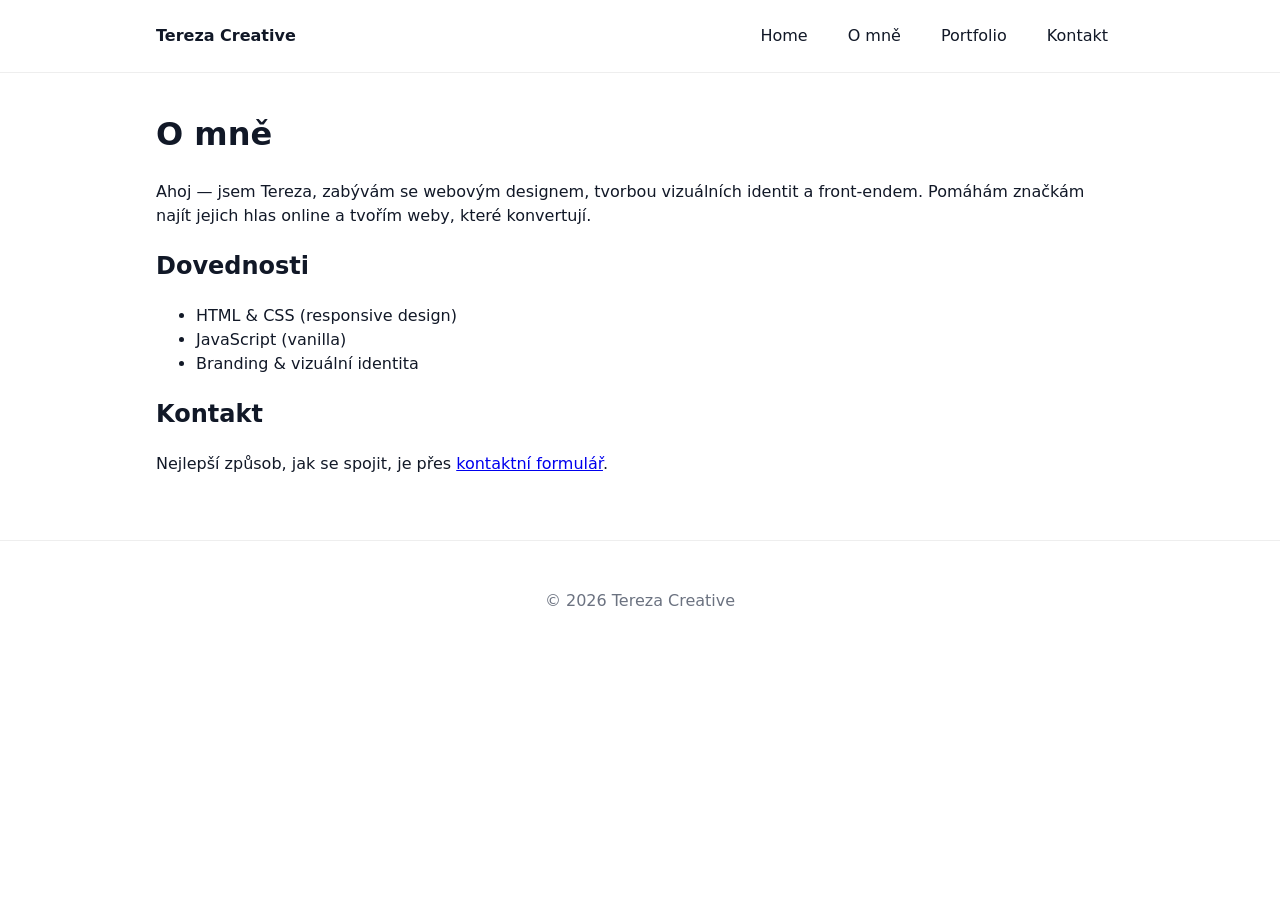
==== about.html @ f1cac3b9 "Add initial multi-page static site (index, about, portfolio, contact) + assets, CSS and JS" ====
<!doctype html>
<html lang="cs">
<head>
  <meta charset="utf-8">
  <meta name="viewport" content="width=device-width,initial-scale=1">
  <title>O mně — Tereza Creative</title>
  <meta name="description" content="O mně — Tereza, designerka a web developerka.">
  <link rel="stylesheet" href="/css/styles.css">
</head>
<body>
  <header class="site-header">
    <div class="container">
      <a class="brand" href="/">Tereza Creative</a>
      <button id="nav-toggle-2" class="nav-toggle" aria-expanded="false">☰</button>
      <nav id="site-nav-2" class="site-nav">
        <a href="/">Home</a>
        <a href="/about.html">O mně</a>
        <a href="/portfolio.html">Portfolio</a>
        <a href="/contact.html">Kontakt</a>
      </nav>
    </div>
  </header>

  <main class="container">
    <h1>O mně</h1>
    <p>Ahoj — jsem Tereza, zabývám se webovým designem, tvorbou vizuálních identit a front-endem. Pomáhám značkám najít jejich hlas online a tvořím weby, které konvertují.</p>

    <h2>Dovednosti</h2>
    <ul>
      <li>HTML & CSS (responsive design)</li>
      <li>JavaScript (vanilla)</li>
      <li>Branding & vizuální identita</li>
    </ul>

    <h2>Kontakt</h2>
    <p>Nejlepší způsob, jak se spojit, je přes <a href="/contact.html">kontaktní formulář</a>.</p>
  </main>

  <footer class="site-footer">
    <div class="container">
      <p>&copy; <span id="year-2"></span> Tereza Creative</p>
    </div>
  </footer>

  <script src="/js/main.js"></script>
</body>
</html>
---- css/styles.css ----
/* Basic CSS for Tereza Creative site - mobile first */
:root{
  --accent:#d6336c;
  --bg:#ffffff;
  --text:#111827;
  --muted:#6b7280;
}
*{box-sizing:border-box}
html,body{height:100%}
body{margin:0;font-family:Inter, system-ui, -apple-system, "Segoe UI", Roboto, "Helvetica Neue", Arial;line-height:1.5;color:var(--text);background:var(--bg)}
.container{max-width:1000px;margin:0 auto;padding:1rem}
.site-header{border-bottom:1px solid #eee}
.site-header .container{display:flex;align-items:center;justify-content:space-between}
.brand{font-weight:700;text-decoration:none;color:var(--text)}
.nav-toggle{display:inline-block;background:none;border:0;font-size:1.25rem}
.site-nav{display:none}
.site-nav a{display:block;padding:0.5rem 1rem;text-decoration:none;color:var(--text)}
.hero{padding:3rem 0;text-align:center;background:linear-gradient(180deg, #fff 0%, #fff 100%)}
.hero h1{margin:0 0 .5rem;font-size:1.75rem}
.btn{display:inline-block;padding:.6rem 1rem;background:var(--accent);color:white;border-radius:6px;text-decoration:none}
.intro h2{margin-top:1rem}
.grid{display:grid;gap:1rem}
.grid-3{grid-template-columns:1fr}
.card{display:block;border:1px solid #eee;padding:.5rem;border-radius:8px;text-decoration:none;color:inherit}
.card img{width:100%;height:150px;object-fit:cover;border-radius:4px}
.small{max-width:780px}
.site-footer{border-top:1px solid #eee;padding:1rem 0;margin-top:2rem;text-align:center;color:var(--muted)}
.lightbox{position:fixed;inset:0;display:none;align-items:center;justify-content:center;background:rgba(0,0,0,0.75);z-index:200}
.lightbox img{max-width:90%;max-height:80%}
.lightbox-close{position:absolute;top:1rem;right:1rem;background:none;border:0;color:white;font-size:1.5rem}
.portfolio-item{cursor:pointer}
.portfolio-item img{width:100%;height:200px;object-fit:cover;border-radius:6px}
label{display:block;margin-top:.75rem}
input,textarea{width:100%;padding:.5rem;border:1px solid #ddd;border-radius:6px;margin-top:.25rem}
/* Larger screens */
@media(min-width:640px){
  .grid-3{grid-template-columns:repeat(3,1fr)}
  .site-nav{display:flex;gap:.5rem}
  .nav-toggle{display:none}
  .hero h1{font-size:2.25rem}
}
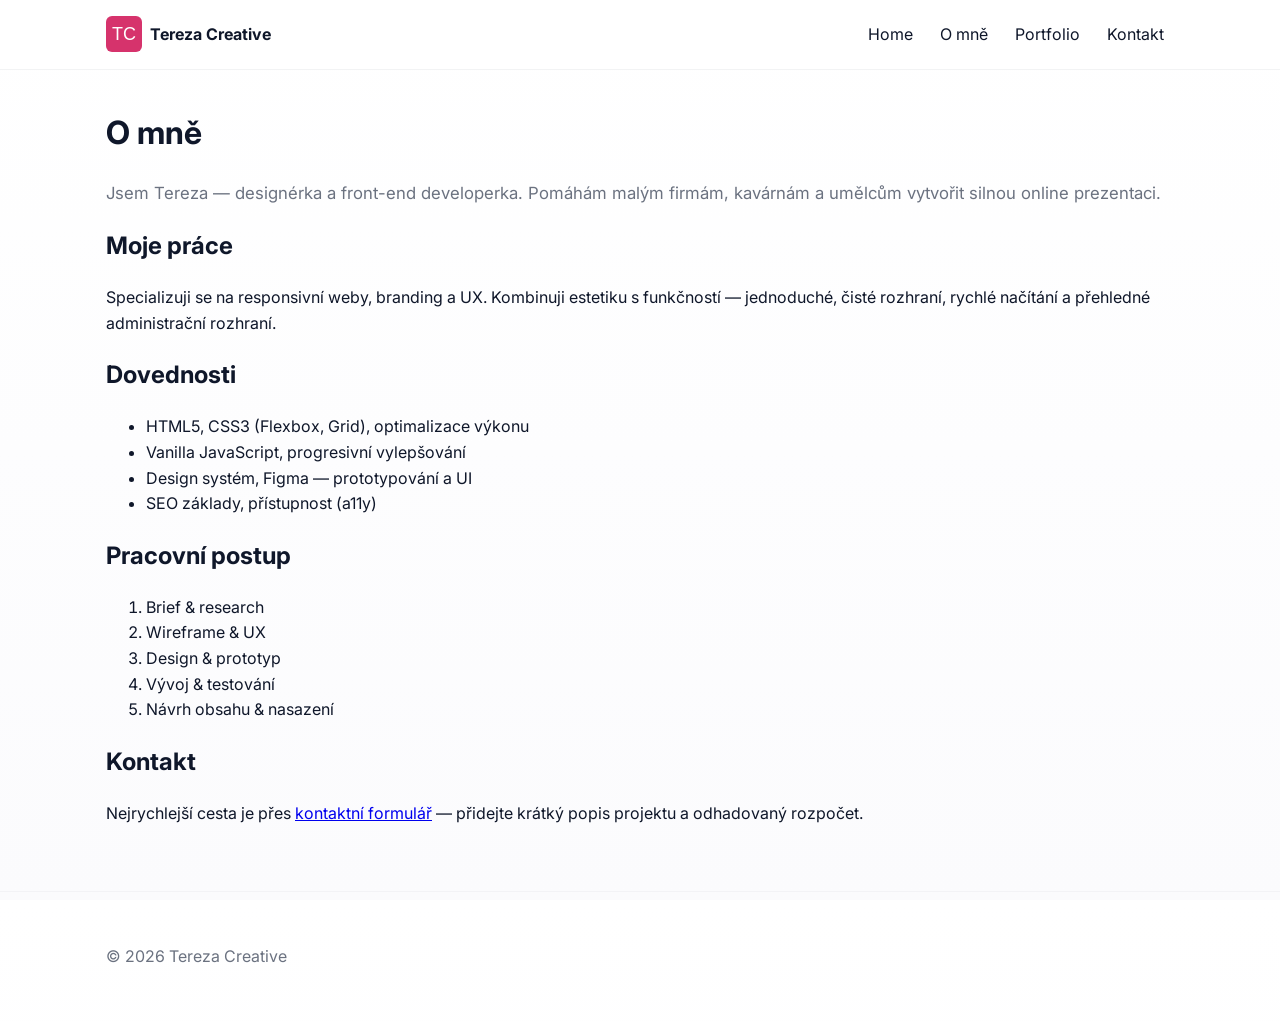
==== commit 7cad0a0d: "Enhance site: final design, add services/testimonials/cta/blog preview, improved CSS/JS, assets" ====
--- a/about.html
+++ b/about.html
@@ -4,14 +4,14 @@
   <meta charset="utf-8">
   <meta name="viewport" content="width=device-width,initial-scale=1">
   <title>O mně — Tereza Creative</title>
-  <meta name="description" content="O mně — Tereza, designerka a web developerka.">
+  <meta name="description" content="O mně — Tereza, designerka a front-end developerka. Pomáhám značkám s weby a vizuálním stylem.">
   <link rel="stylesheet" href="/css/styles.css">
 </head>
 <body>
   <header class="site-header">
-    <div class="container">
-      <a class="brand" href="/">Tereza Creative</a>
-      <button id="nav-toggle-2" class="nav-toggle" aria-expanded="false">☰</button>
+    <div class="container header-inner">
+      <a class="brand" href="/"><img src="/assets/favicon.svg" class="logo" alt="Tereza Creative"> Tereza Creative</a>
+      <button id="nav-toggle-2" class="nav-toggle" aria-expanded="false">Menu</button>
       <nav id="site-nav-2" class="site-nav">
         <a href="/">Home</a>
         <a href="/about.html">O mně</a>
@@ -21,19 +21,40 @@
     </div>
   </header>
 
-  <main class="container">
+  <main class="container about">
     <h1>O mně</h1>
-    <p>Ahoj — jsem Tereza, zabývám se webovým designem, tvorbou vizuálních identit a front-endem. Pomáhám značkám najít jejich hlas online a tvořím weby, které konvertují.</p>
+    <p class="lead">Jsem Tereza — designérka a front-end developerka. Pomáhám malým firmám, kavárnám a umělcům vytvořit silnou online prezentaci.</p>
 
-    <h2>Dovednosti</h2>
-    <ul>
-      <li>HTML & CSS (responsive design)</li>
-      <li>JavaScript (vanilla)</li>
-      <li>Branding & vizuální identita</li>
-    </ul>
+    <section>
+      <h2>Moje práce</h2>
+      <p>Specializuji se na responsivní weby, branding a UX. Kombinuji estetiku s funkčností — jednoduché, čisté rozhraní, rychlé načítání a přehledné administrační rozhraní.</p>
+    </section>
 
-    <h2>Kontakt</h2>
-    <p>Nejlepší způsob, jak se spojit, je přes <a href="/contact.html">kontaktní formulář</a>.</p>
+    <section>
+      <h2>Dovednosti</h2>
+      <ul>
+        <li>HTML5, CSS3 (Flexbox, Grid), optimalizace výkonu</li>
+        <li>Vanilla JavaScript, progresivní vylepšování</li>
+        <li>Design systém, Figma — prototypování a UI</li>
+        <li>SEO základy, přístupnost (a11y)</li>
+      </ul>
+    </section>
+
+    <section>
+      <h2>Pracovní postup</h2>
+      <ol>
+        <li>Brief &amp; research</li>
+        <li>Wireframe &amp; UX</li>
+        <li>Design &amp; prototyp</li>
+        <li>Vývoj &amp; testování</li>
+        <li>Návrh obsahu &amp; nasazení</li>
+      </ol>
+    </section>
+
+    <section>
+      <h2>Kontakt</h2>
+      <p>Nejrychlejší cesta je přes <a href="/contact.html">kontaktní formulář</a> — přidejte krátký popis projektu a odhadovaný rozpočet.</p>
+    </section>
   </main>
 
   <footer class="site-footer">
--- a/css/styles.css
+++ b/css/styles.css
@@ -1,41 +1,60 @@
-/* Basic CSS for Tereza Creative site - mobile first */
+/* Finalized CSS for Tereza Creative — improved layout and design */
+@import url('https://fonts.googleapis.com/css2?family=Inter:wght@300;400;600;700&display=swap');
 :root{
   --accent:#d6336c;
+  --accent-2:#6f42c1;
   --bg:#ffffff;
-  --text:#111827;
+  --card:#ffffff;
   --muted:#6b7280;
+  --text:#0f172a;
+  --radius:12px;
+  --container:1100px;
 }
 *{box-sizing:border-box}
 html,body{height:100%}
-body{margin:0;font-family:Inter, system-ui, -apple-system, "Segoe UI", Roboto, "Helvetica Neue", Arial;line-height:1.5;color:var(--text);background:var(--bg)}
-.container{max-width:1000px;margin:0 auto;padding:1rem}
-.site-header{border-bottom:1px solid #eee}
-.site-header .container{display:flex;align-items:center;justify-content:space-between}
-.brand{font-weight:700;text-decoration:none;color:var(--text)}
-.nav-toggle{display:inline-block;background:none;border:0;font-size:1.25rem}
-.site-nav{display:none}
-.site-nav a{display:block;padding:0.5rem 1rem;text-decoration:none;color:var(--text)}
-.hero{padding:3rem 0;text-align:center;background:linear-gradient(180deg, #fff 0%, #fff 100%)}
-.hero h1{margin:0 0 .5rem;font-size:1.75rem}
-.btn{display:inline-block;padding:.6rem 1rem;background:var(--accent);color:white;border-radius:6px;text-decoration:none}
-.intro h2{margin-top:1rem}
+body{margin:0;font-family:Inter, system-ui, -apple-system, "Segoe UI", Roboto, "Helvetica Neue", Arial;line-height:1.6;color:var(--text);background:linear-gradient(180deg,#fff,#fbfbfd)}
+.container{max-width:var(--container);margin:0 auto;padding:1rem}
+.header-inner{display:flex;align-items:center;justify-content:space-between}
+.brand{font-weight:700;text-decoration:none;color:var(--text);display:flex;gap:.5rem;align-items:center}
+.logo{width:36px;height:36px}
+.site-header{position:sticky;top:0;background:rgba(255,255,255,0.75);backdrop-filter:blur(6px);border-bottom:1px solid rgba(15,23,42,0.05);z-index:100}
+.nav-toggle{display:inline-block;background:none;border:0;font-size:1rem;padding:.5rem;border-radius:8px}
+.site-nav{display:none;gap:.5rem;align-items:center}
+.site-nav a{display:block;padding:.35rem .6rem;text-decoration:none;color:var(--text);border-radius:8px}
+.site-nav a.cta{background:var(--accent);color:#fff}
+.hero{padding:3.5rem 0}
+.hero-inner{display:grid;grid-template-columns:1fr;gap:1.5rem;align-items:center}
+.hero h1{margin:0 0 .5rem;font-size:1.9rem}
+.lead{color:var(--muted);font-size:1.05rem}
+.hero-image img{width:100%;border-radius:12px;box-shadow:0 10px 30px rgba(15,23,42,0.06)}
+.btn{display:inline-block;padding:.65rem 1rem;background:var(--accent);color:white;border-radius:10px;text-decoration:none;font-weight:600}
+.btn.outline{background:transparent;border:1px solid rgba(15,23,42,0.06);color:var(--text)}
+.services{padding:2rem 0}
 .grid{display:grid;gap:1rem}
 .grid-3{grid-template-columns:1fr}
-.card{display:block;border:1px solid #eee;padding:.5rem;border-radius:8px;text-decoration:none;color:inherit}
-.card img{width:100%;height:150px;object-fit:cover;border-radius:4px}
-.small{max-width:780px}
-.site-footer{border-top:1px solid #eee;padding:1rem 0;margin-top:2rem;text-align:center;color:var(--muted)}
-.lightbox{position:fixed;inset:0;display:none;align-items:center;justify-content:center;background:rgba(0,0,0,0.75);z-index:200}
-.lightbox img{max-width:90%;max-height:80%}
+.grid-2{grid-template-columns:1fr}
+.service{background:var(--card);padding:1rem;border-radius:12px;border:1px solid rgba(15,23,42,0.04)}
+.muted{color:var(--muted)}
+.portfolio-grid .portfolio-item{cursor:pointer;border-radius:12px;overflow:hidden;background:#fff;border:1px solid rgba(15,23,42,0.04)}
+.portfolio-item img{display:block;width:100%;height:220px;object-fit:cover}
+.center{text-align:center}
+.testimonials blockquote{background:linear-gradient(180deg,#fff,#fff);padding:1rem;border-radius:12px;border:1px solid rgba(15,23,42,0.04)}
+.cta-section{background:linear-gradient(90deg,rgba(214,51,108,0.06), rgba(111,66,193,0.04));padding:2rem;border-radius:12px;margin:2rem 0}
+.footer-inner{display:flex;align-items:center;justify-content:space-between;gap:1rem}
+.socials a{display:inline-block;margin-left:.5rem;padding:.35rem .5rem;border-radius:8px;border:1px solid rgba(15,23,42,0.04);text-decoration:none;color:var(--muted)}
+.site-footer{border-top:1px solid rgba(15,23,42,0.03);padding:1.25rem 0;margin-top:2rem;color:var(--muted)}
+.lightbox{position:fixed;inset:0;display:none;align-items:center;justify-content:center;background:rgba(2,6,23,0.7);z-index:200;padding:2rem}
+.lightbox img{max-width:90%;max-height:80%;border-radius:8px}
 .lightbox-close{position:absolute;top:1rem;right:1rem;background:none;border:0;color:white;font-size:1.5rem}
-.portfolio-item{cursor:pointer}
-.portfolio-item img{width:100%;height:200px;object-fit:cover;border-radius:6px}
 label{display:block;margin-top:.75rem}
-input,textarea{width:100%;padding:.5rem;border:1px solid #ddd;border-radius:6px;margin-top:.25rem}
-/* Larger screens */
-@media(min-width:640px){
+input,textarea{width:100%;padding:.6rem;border:1px solid rgba(15,23,42,0.06);border-radius:10px;margin-top:.25rem}
+small.small{font-size:.85rem;color:var(--muted)}
+.post{background:#fff;padding:1rem;border-radius:12px;border:1px solid rgba(15,23,42,0.04)}
+@media(min-width:768px){
   .grid-3{grid-template-columns:repeat(3,1fr)}
-  .site-nav{display:flex;gap:.5rem}
+  .grid-2{grid-template-columns:repeat(2,1fr)}
+  .site-nav{display:flex}
   .nav-toggle{display:none}
-  .hero h1{font-size:2.25rem}
+  .hero-inner{grid-template-columns:1fr 460px}
+  .portfolio-item img{height:260px}
 }
